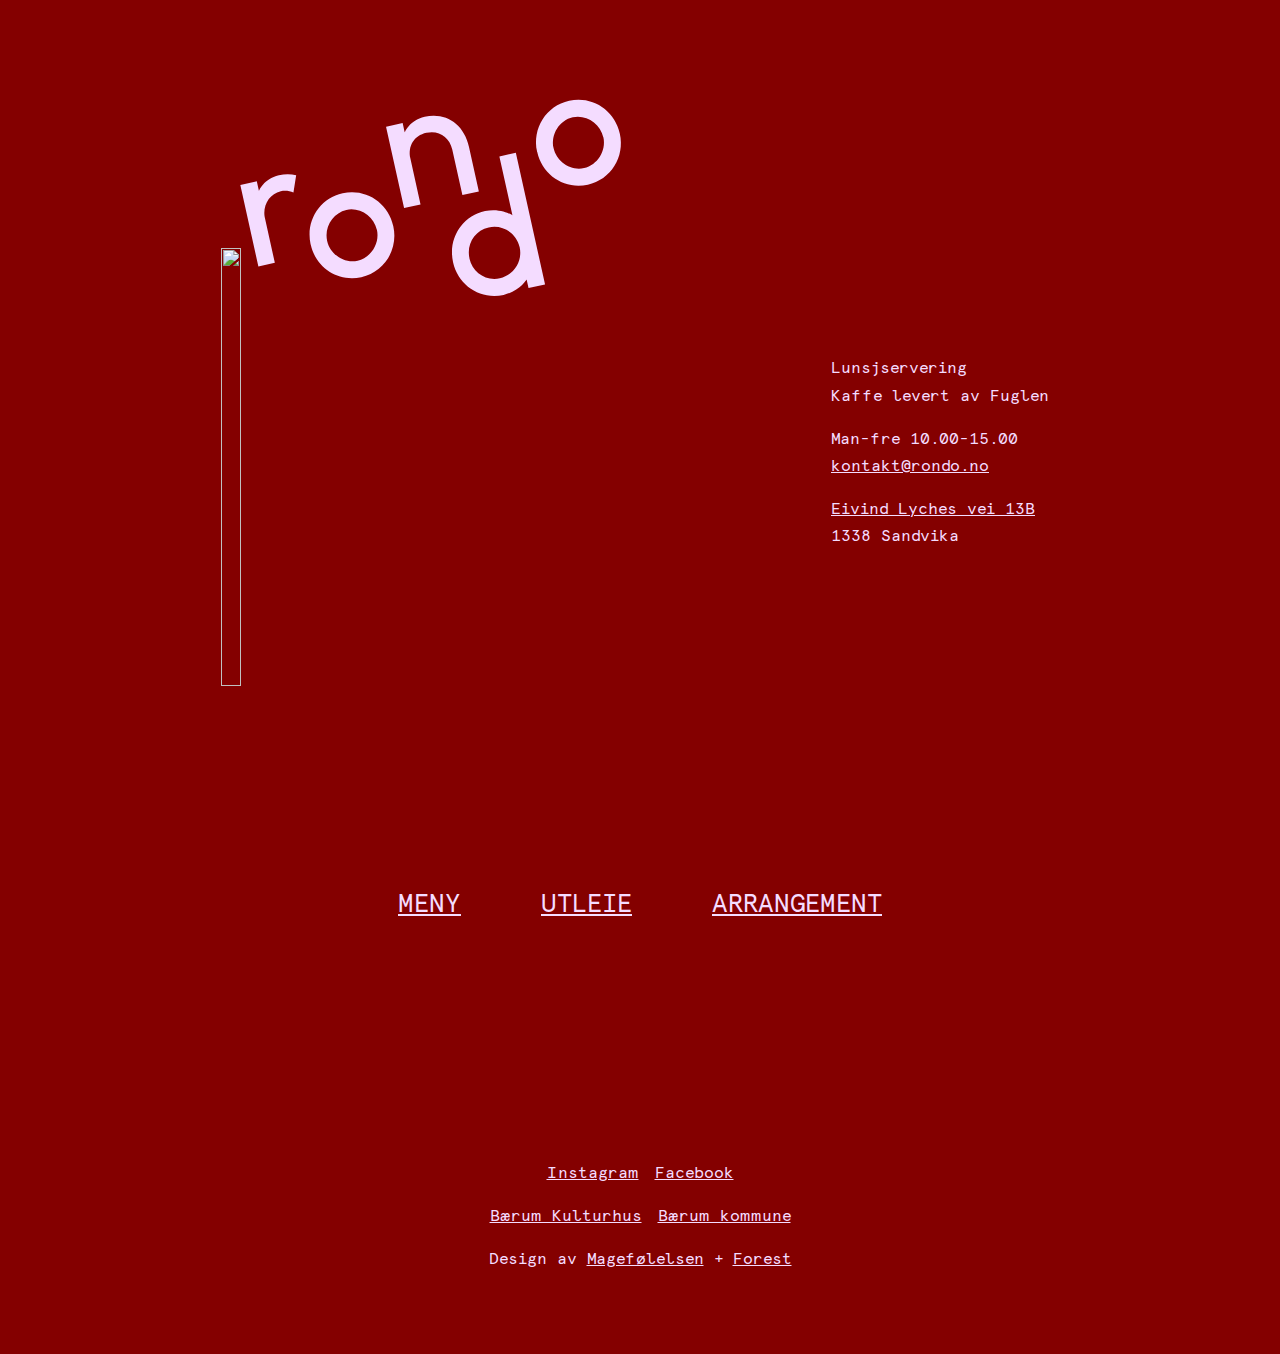
==== index.html @ 7d574186 "Fixed issues on front page" ====
<!DOCTYPE html>
<html lang="en">
  <head>
    <meta charset="UTF-8" />
    <meta name="viewport" content="width=device-width, initial-scale=1.0" />
    <link rel="stylesheet" href="reset.css" />
    <link rel="stylesheet" href="globals.css" />
    <link rel="stylesheet" href="style.css" />
    <title>Rondo</title>
  </head>
  <body>
    <header>
      <h1>
        <svg
          id="Layer_1"
          data-name="Layer 1"
          xmlns="http://www.w3.org/2000/svg"
          xmlns:xlink="http://www.w3.org/1999/xlink"
          version="1.1"
          viewBox="0 0 524.8 341.2"
        >
          <g>
            <path
              class="cls-3"
              d="M24.2,161.8l20.6-4.6,2.7,12.2s5.8-15.6,25-19.8c7.6-1.7,15-1.6,21.6,0l-3.4,21.5c-5-1.9-10.5-2.6-15.9-1.4-14.2,3.2-22.7,17.8-20.1,32.3l12.7,57.3-20.6,4.6-22.6-102Z"
            />
            <path
              class="cls-3"
              d="M195.1,218c-3.8-17.3-21.5-28.7-38.2-25-16.7,3.7-27.9,21.5-24,38.8,3.6,16.3,20.8,28.7,38.2,24.8,16.5-3.7,27.9-21.5,24.1-38.6M112.2,236.3c-6.5-29.5,11.2-57.6,40.1-64,28.9-6.4,56.9,11.6,63.4,41.1,6.5,29.3-11.3,57.4-40.1,63.8-28.9,6.4-56.9-11.6-63.3-40.9"
            />
            <path
              class="cls-3"
              d="M478.6,102.1c-3.8-17.3-21.5-28.7-38.2-25-16.7,3.7-27.9,21.5-24,38.8,3.6,16.3,20.8,28.7,38.2,24.8,16.5-3.7,27.9-21.5,24.1-38.6M395.8,120.5c-6.5-29.5,11.2-57.6,40.1-64,28.9-6.4,56.9,11.6,63.4,41.1,6.5,29.3-11.3,57.4-40.1,63.8-28.9,6.4-56.9-11.6-63.3-40.9"
            />
            <path
              class="cls-3"
              d="M311,253.8c3.8,17.1,20.4,28.8,38.2,24.8,17.7-3.9,28.5-21.7,24.7-38.8-3.9-17.7-21.1-28.8-38.8-24.9-17.7,3.9-28,21.1-24,38.8M405.6,286.3l-20.6,4.6-2.4-10.9s-9,15-28.8,19.4c-28.9,6.4-56.9-11.6-63.3-40.9-6.5-29.5,11.2-57.6,40.1-64,19.8-4.4,34.3,5.4,34.3,5.4l-16.4-73.8,20.6-4.6,36.6,164.9Z"
            />
            <path
              class="cls-3"
              d="M206.8,88.8l20.6-4.6,2.6,12s5.8-15.6,25-19.8c26.6-5.9,49.1,9,55.4,37.4l12.4,56.1-20.6,4.6-12.7-57.1c-3.5-15.7-16.7-24.4-32.3-20.9-15.7,3.5-23.5,16.7-20.1,32.3l12.7,57.3-20.6,4.6-22.6-101.8Z"
            />
          </g>
        </svg>
        <img src="https://source.unsplash.com/random/?cuisine" alt="" />
      </h1>

      <div>
        <span>
          <p>Lunsjservering</p>
          <p>Kaffe levert av Fuglen</p>
        </span>

        <span>
          <p>Man-fre 10.00-15.00</p>
          <a href=""><p>kontakt@rondo.no</p></a>
        </span>

        <span>
          <a href=""><p>Eivind Lyches vei 13B</p></a>
          <p>1338 Sandvika</p>
        </span>
      </div>
    </header>

    <nav>
      <h2><a href="Subpages/menu.html">Meny</a></h2>
      <h2><a href="Subpages/booking.html">Utleie</a></h2>
      <h2><a href="Subpages/events.html">Arrangement</a></h2>
    </nav>

    <footer>
      <div class="socials">
        <a href="">Instagram</a>
        <a href="">Facebook</a>
      </div>

      <div class="funding">
        <a href="">Bærum Kulturhus</a>
        <a href="">Bærum kommune</a>
      </div>

      <div>
        <p>
          Design av <a href="www.magefolelsen.no">Magefølelsen</a> +
          <a href="www.forestry.no">Forest</a>
        </p>
      </div>
    </footer>
  </body>
</html>
---- globals.css ----
:root {
  --primary-color: #840000;
  --secondary-color: #d5edf1;
  --tertiary-color: #faf6ae;
  --accent-color: #f4dcff;

  /* @link https://utopia.fyi/type/calculator?c=320,18,1.2,1240,26,1.25,5,0,&s=0.75|0.5|0.25,1.5|2|3|4|6,s-l&g=s,l,xl,12 */
  --step-0: clamp(0.75rem, 0.6429rem + 0.4571vi, 1rem);
  --step-1: clamp(0.9rem, 0.75rem + 0.64vi, 1.25rem);
  --step-2: clamp(1.08rem, 0.8732rem + 0.8823vi, 1.5625rem);
  --step-3: clamp(1.296rem, 1.0144rem + 1.2016vi, 1.9531rem);
  --step-4: clamp(1.5552rem, 1.1754rem + 1.6205vi, 2.4414rem);
  --step-5: clamp(1.8662rem, 1.3582rem + 2.1678vi, 3.0518rem);
}

@font-face {
  font-family: 'apercu';
  src: url(Assets/apercu-mono-regular.woff2) format('woff2');
}

body {
  font-family: 'apercu';
  width: min(120ch, 100% - 4rem);
  margin-inline: auto;

  line-height: 1.7;
  text-wrap: balance;
}

main {
  margin-block-end: 5rem;
}

ul {
  list-style-type: none;
  padding-inline-start: 0;
}

h1,
h2,
h3,
h4,
h5,
h6 {
  text-transform: uppercase;
  line-height: 1.2;
}

h1 {
  font-size: var(--step-5);
}

h2 {
  font-size: var(--step-2);
}

p {
  font-size: var(--step-0);
}

a {
  color: inherit;
}

nav {
  display: flex;
  flex-wrap: wrap;
  gap: 5rem;
  place-content: center;
  margin-block-end: 8rem;
  padding: 2rem;
}

footer {
  display: grid;
  gap: 1rem;
  place-content: center;
  text-align: center;
  margin-block-start: 3rem;
  color: inherit;
  padding-block: 5rem;

  .socials,
  .funding {
    display: flex;
    gap: 1rem;
  }

  * {
    font-size: var(--step-0);
  }
}
---- style.css ----
body {
  background-color: var(--primary-color);
  color: var(--accent-color);
}

header {
  display: grid;
  grid-template-columns: repeat(2, 1fr);
  margin-block-start: 3rem;
}

h1 {
  height: 90dvh;
  display: grid;
  grid-template-rows: minmax(50px, 200px) 5.5rem minmax(100px, 350px);
  grid-template-columns: minmax(0.1rem, 100%) minmax(15rem, 100%);

  svg {
    height: 100%;
    grid-row: -2 / -4;
    grid-column: 2;
    place-self: end center;

    fill: var(--accent-color);
    z-index: 10;
  }

  img {
    height: 100%;
    aspect-ratio: 16 / 9;
    grid-row: -1 / -3;
    grid-column: 2;
    place-self: start end;
    object-fit: cover;
  }
}

div {
  place-self: center;
  display: grid;
  gap: 1rem;
}
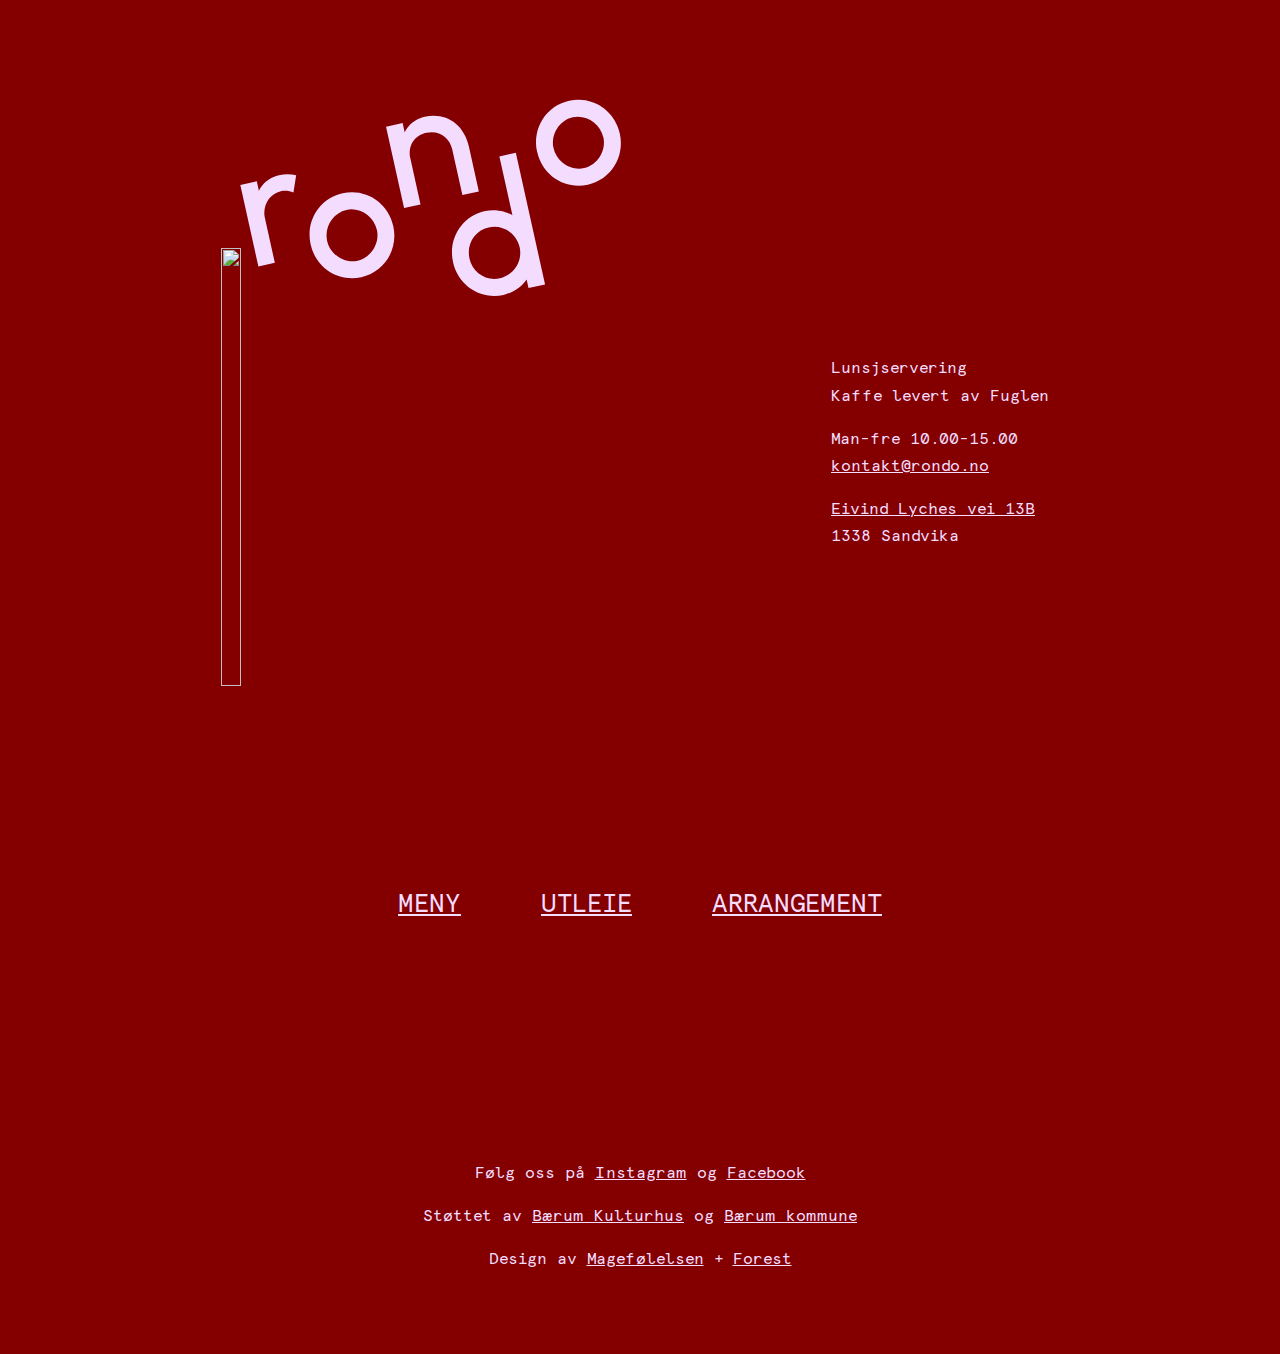
==== commit a2c97af2: "Changed footer content" ====
--- a/index.html
+++ b/index.html
@@ -4,7 +4,7 @@
     <meta charset="UTF-8" />
     <meta name="viewport" content="width=device-width, initial-scale=1.0" />
     <link rel="stylesheet" href="reset.css" />
-    <link rel="stylesheet" href="globals.css" />
+    <link rel="stylesheet" href="global.css" />
     <link rel="stylesheet" href="style.css" />
     <title>Rondo</title>
   </head>
@@ -42,7 +42,7 @@
             />
           </g>
         </svg>
-        <img src="https://source.unsplash.com/random/?cuisine" alt="" />
+        <img src="https://source.unsplash.com/random/?lunch" alt="" />
       </h1>
 
       <div>
@@ -51,6 +51,7 @@
           <p>Kaffe levert av Fuglen</p>
         </span>
 
+        <!-- De ansatte på Rondo skal ha tilgang til å forandre på info om åpningstider -->
         <span>
           <p>Man-fre 10.00-15.00</p>
           <a href=""><p>kontakt@rondo.no</p></a>
@@ -64,28 +65,27 @@
     </header>
 
     <nav>
-      <h2><a href="Subpages/menu.html">Meny</a></h2>
-      <h2><a href="Subpages/booking.html">Utleie</a></h2>
-      <h2><a href="Subpages/events.html">Arrangement</a></h2>
+      <h2><a href="menu.html">Meny</a></h2>
+      <h2><a href="booking.html">Utleie</a></h2>
+      <h2><a href="events.html">Arrangement</a></h2>
     </nav>
 
     <footer>
       <div class="socials">
-        <a href="">Instagram</a>
-        <a href="">Facebook</a>
+        <p>Følg oss på <a href="">Instagram</a> og <a href="">Facebook</a></p>
       </div>
 
       <div class="funding">
-        <a href="">Bærum Kulturhus</a>
-        <a href="">Bærum kommune</a>
+        <p>
+          Støttet av <a href="">Bærum Kulturhus</a> og
+          <a href="">Bærum kommune</a>
+        </p>
       </div>
 
-      <div>
-        <p>
-          Design av <a href="www.magefolelsen.no">Magefølelsen</a> +
-          <a href="www.forestry.no">Forest</a>
-        </p>
-      </div>
+      <p>
+        Design av <a href="www.magefolelsen.no">Magefølelsen</a> +
+        <a href="www.forestry.no">Forest</a>
+      </p>
     </footer>
   </body>
 </html>
--- a/global.css
+++ b/global.css
@@ -0,0 +1,95 @@
+:root {
+  --primary-color: #840000;
+  --secondary-color: #d5edf1;
+  --tertiary-color: #faf6ae;
+  --accent-color: #f4dcff;
+
+  /* @link https://utopia.fyi/type/calculator?c=320,18,1.2,1240,26,1.25,5,0,&s=0.75|0.5|0.25,1.5|2|3|4|6,s-l&g=s,l,xl,12 */
+  --step-0: clamp(0.75rem, 0.6429rem + 0.4571vi, 1rem);
+  --step-1: clamp(0.9rem, 0.75rem + 0.64vi, 1.25rem);
+  --step-2: clamp(1.08rem, 0.8732rem + 0.8823vi, 1.5625rem);
+  --step-3: clamp(1.296rem, 1.0144rem + 1.2016vi, 1.9531rem);
+  --step-4: clamp(1.5552rem, 1.1754rem + 1.6205vi, 2.4414rem);
+  --step-5: clamp(1.8662rem, 1.3582rem + 2.1678vi, 3.0518rem);
+}
+
+@font-face {
+  font-family: 'apercu';
+  src: url(Assets/apercu-mono-regular.woff2) format('woff2');
+}
+
+body {
+  font-family: 'apercu';
+  width: min(120ch, 100% - 4rem);
+  margin-inline: auto;
+
+  line-height: 1.7;
+  text-wrap: balance;
+}
+
+main {
+  margin-block-end: 5rem;
+}
+
+ul {
+  list-style-type: none;
+  padding-inline-start: 0;
+}
+
+h1,
+h2,
+h3,
+h4,
+h5,
+h6 {
+  text-transform: uppercase;
+  line-height: 1.2;
+}
+
+h1 {
+  font-size: var(--step-5);
+}
+
+h2 {
+  font-size: var(--step-2);
+}
+
+p {
+  font-size: var(--step-0);
+}
+
+a {
+  color: inherit;
+}
+
+nav {
+  display: flex;
+  flex-wrap: wrap;
+  gap: 5rem;
+  place-content: center;
+  margin-block-end: 8rem;
+  padding: 2rem;
+}
+
+footer {
+  * {
+    font-size: var(--step-0);
+  }
+
+  color: inherit;
+
+  display: grid;
+  gap: 1rem;
+
+  text-align: center;
+
+  margin-block-start: 3rem;
+  padding-block: 5rem;
+
+  .socials,
+  .funding {
+    display: flex;
+    place-content: center;
+    gap: 1rem;
+  }
+}
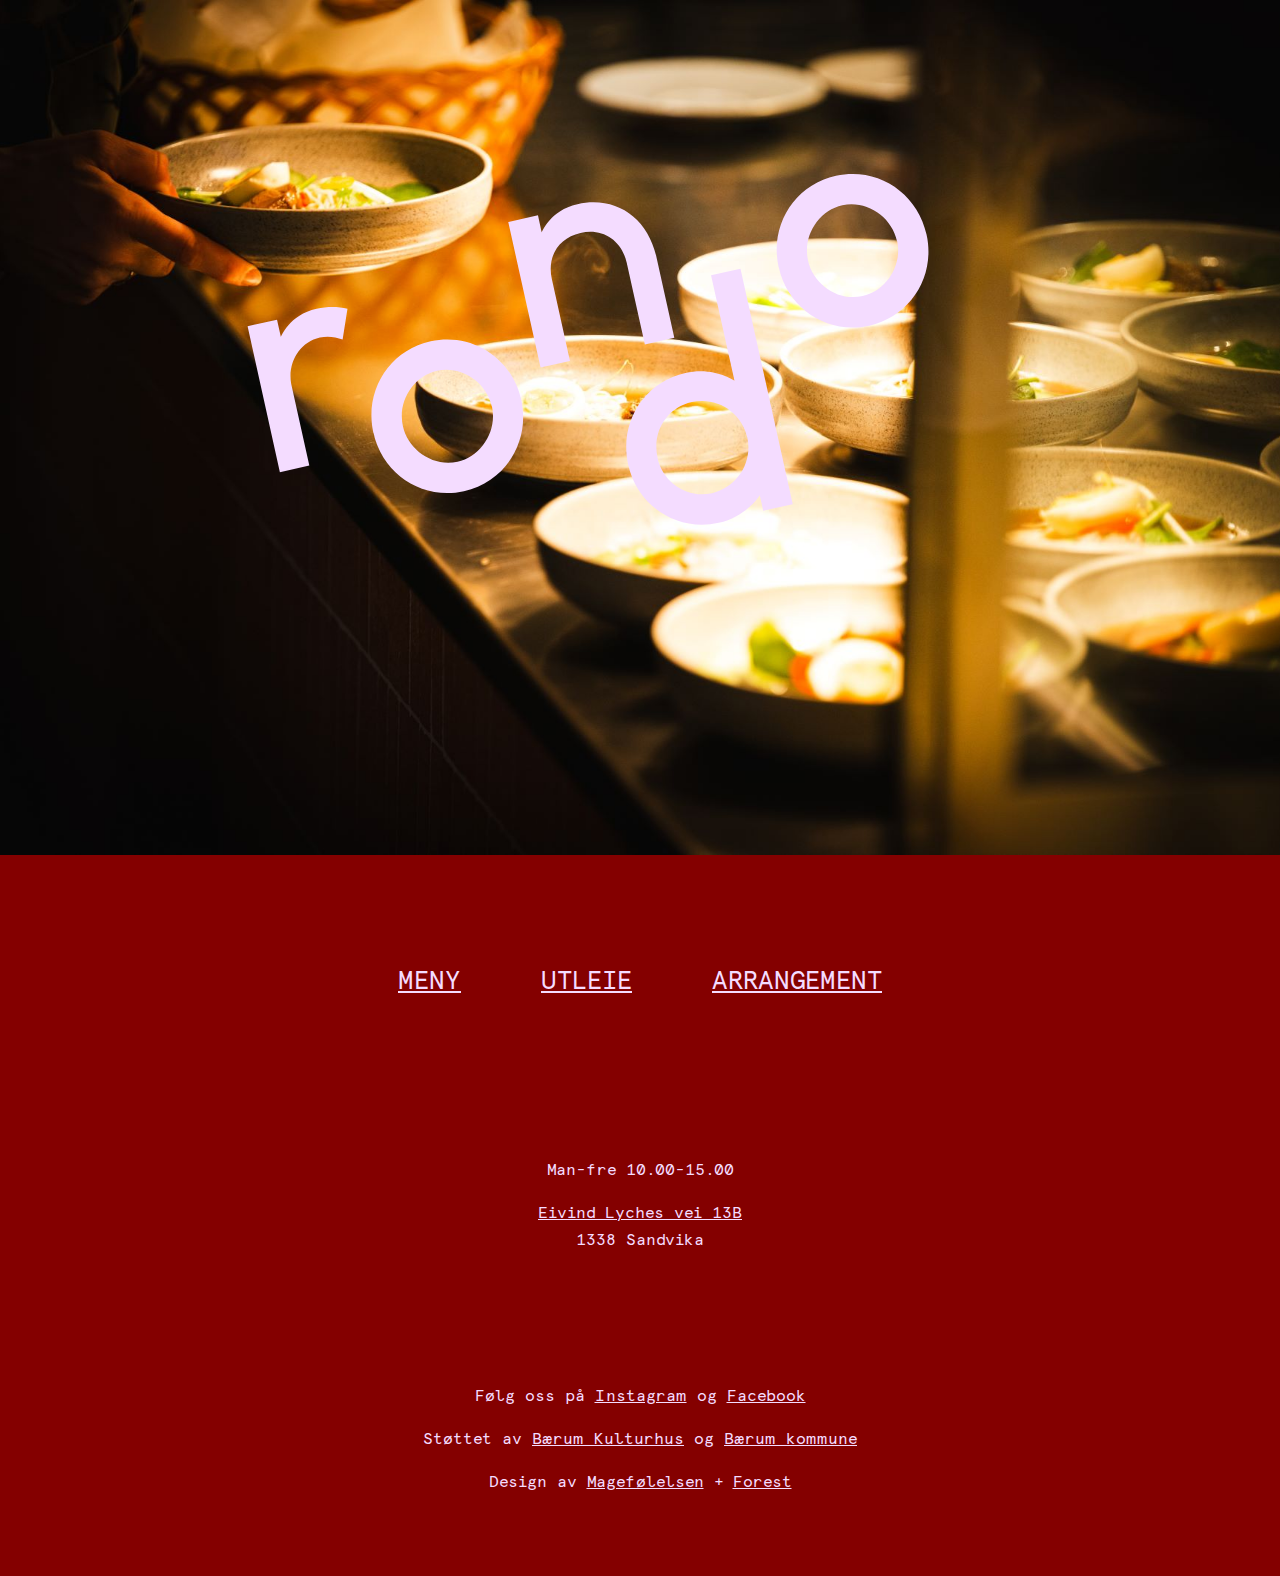
==== commit 486abd30: "New frontpage" ====
--- a/index.html
+++ b/index.html
@@ -8,8 +8,13 @@
     <link rel="stylesheet" href="style.css" />
     <title>Rondo</title>
   </head>
+
   <body>
     <header>
+      <picture>
+        <img src="Assets/Ramen_m_hånd.jpg" alt="People in restaurant" />
+      </picture>
+
       <h1>
         <svg
           id="Layer_1"
@@ -42,26 +47,7 @@
             />
           </g>
         </svg>
-        <img src="https://source.unsplash.com/random/?lunch" alt="" />
       </h1>
-
-      <div>
-        <span>
-          <p>Lunsjservering</p>
-          <p>Kaffe levert av Fuglen</p>
-        </span>
-
-        <!-- De ansatte på Rondo skal ha tilgang til å forandre på info om åpningstider -->
-        <span>
-          <p>Man-fre 10.00-15.00</p>
-          <a href=""><p>kontakt@rondo.no</p></a>
-        </span>
-
-        <span>
-          <a href=""><p>Eivind Lyches vei 13B</p></a>
-          <p>1338 Sandvika</p>
-        </span>
-      </div>
     </header>
 
     <nav>
@@ -70,6 +56,19 @@
       <h2><a href="events.html">Arrangement</a></h2>
     </nav>
 
+    <section>
+      <span>
+        <p>Man-fre 10.00-15.00</p>
+      </span>
+
+      <span>
+        <a href="https://maps.app.goo.gl/pxRGZoLTQ4ux3gD49"
+          ><p>Eivind Lyches vei 13B</p></a
+        >
+        <p>1338 Sandvika</p>
+      </span>
+    </section>
+
     <footer>
       <div class="socials">
         <p>Følg oss på <a href="">Instagram</a> og <a href="">Facebook</a></p>
@@ -77,15 +76,17 @@
 
       <div class="funding">
         <p>
-          Støttet av <a href="">Bærum Kulturhus</a> og
-          <a href="">Bærum kommune</a>
+          Støttet av <a href="www.baerumkulturhus.no">Bærum Kulturhus</a> og
+          <a href="www.baerumkommune.no">Bærum kommune</a>
         </p>
       </div>
 
-      <p>
-        Design av <a href="www.magefolelsen.no">Magefølelsen</a> +
-        <a href="www.forestry.no">Forest</a>
-      </p>
+      <div class="design">
+        <p>
+          Design av <a href="www.magefolelsen.no">Magefølelsen</a> +
+          <a href="www.forestry.no">Forest</a>
+        </p>
+      </div>
     </footer>
   </body>
 </html>
--- a/global.css
+++ b/global.css
@@ -87,7 +87,8 @@
   padding-block: 5rem;
 
   .socials,
-  .funding {
+  .funding,
+  .design {
     display: flex;
     place-content: center;
     gap: 1rem;
--- a/style.css
+++ b/style.css
@@ -1,42 +1,48 @@
 body {
+  width: 100vw;
+
   background-color: var(--primary-color);
   color: var(--accent-color);
 }
 
 header {
+  height: 95dvh;
   display: grid;
-  grid-template-columns: repeat(2, 1fr);
-  margin-block-start: 3rem;
-}
+  grid-template-rows: 0.5fr 3fr 1fr;
+  grid-template-columns: 0.5fr 2fr 0.5fr;
 
-h1 {
-  height: 90dvh;
-  display: grid;
-  grid-template-rows: minmax(50px, 200px) 5.5rem minmax(100px, 350px);
-  grid-template-columns: minmax(0.1rem, 100%) minmax(15rem, 100%);
+  picture {
+    grid-row: 1 / span 3;
+    grid-column: 1 / span 4;
 
-  svg {
-    height: 100%;
-    grid-row: -2 / -4;
-    grid-column: 2;
-    place-self: end center;
-
-    fill: var(--accent-color);
-    z-index: 10;
+    img {
+      width: 100%;
+      height: 100%;
+      object-fit: cover;
+    }
   }
 
-  img {
-    height: 100%;
-    aspect-ratio: 16 / 9;
-    grid-row: -1 / -3;
+  h1 {
+    max-width: 25ch;
+    grid-row: 2;
     grid-column: 2;
-    place-self: start end;
-    object-fit: cover;
+
+    svg {
+      fill: var(--accent-color);
+    }
   }
 }
 
-div {
-  place-self: center;
+nav {
+  margin-block-start: 5rem;
+  display: flex;
+  place-content: center;
+}
+
+section {
   display: grid;
   gap: 1rem;
+  place-content: center;
+  margin-block-start: 5rem;
+  text-align: center;
 }
